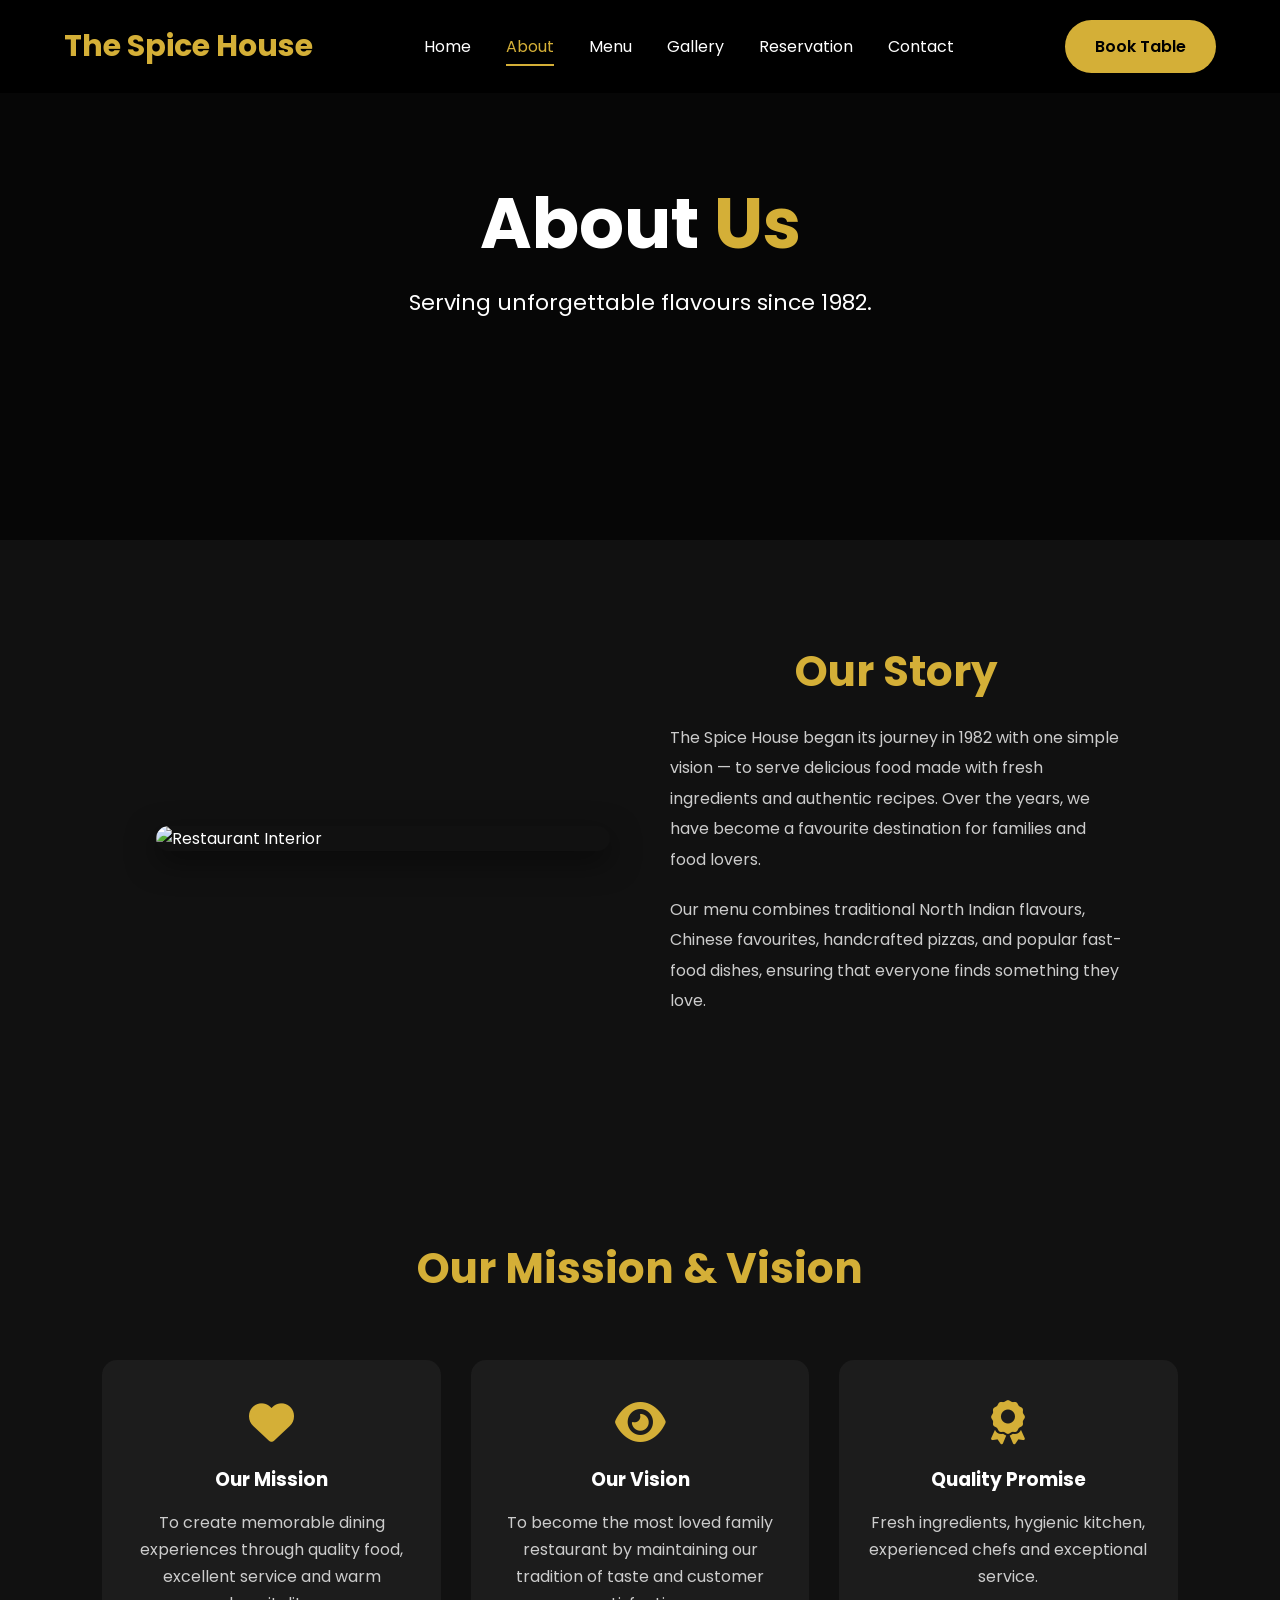
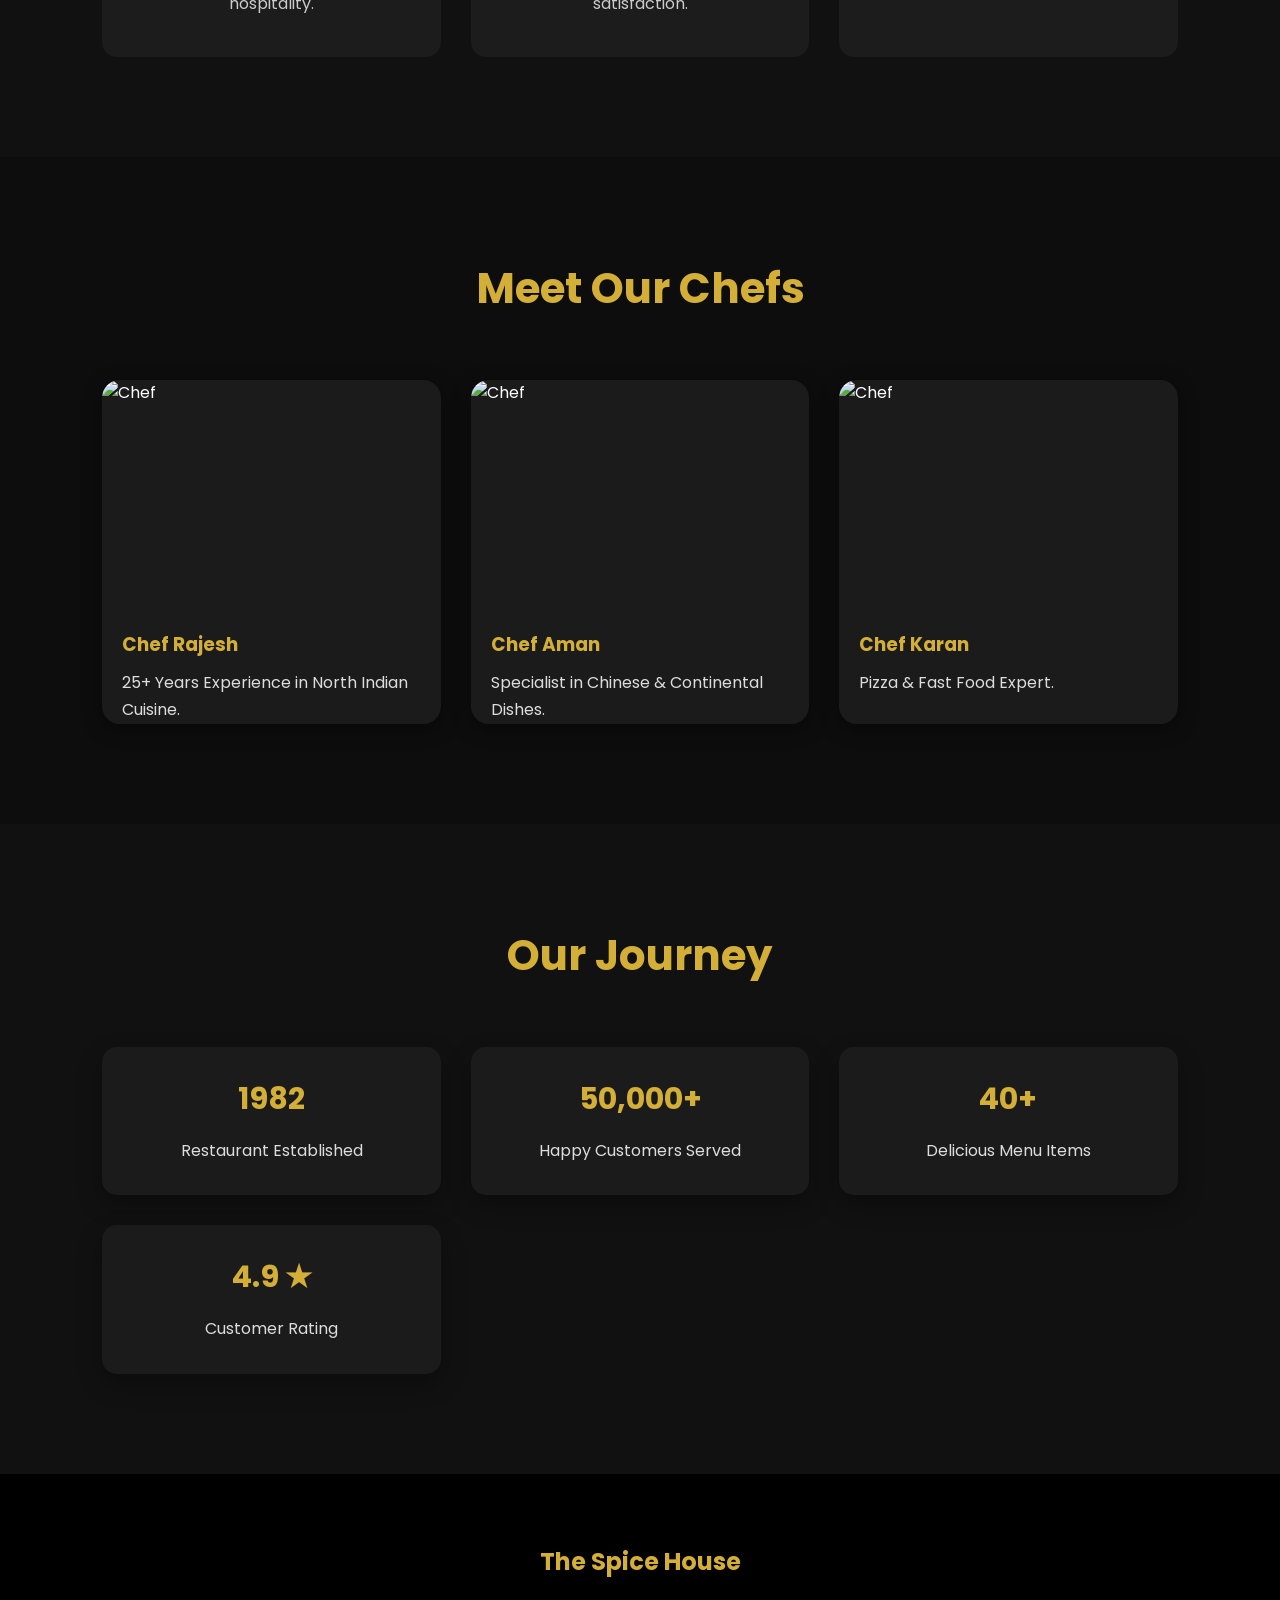
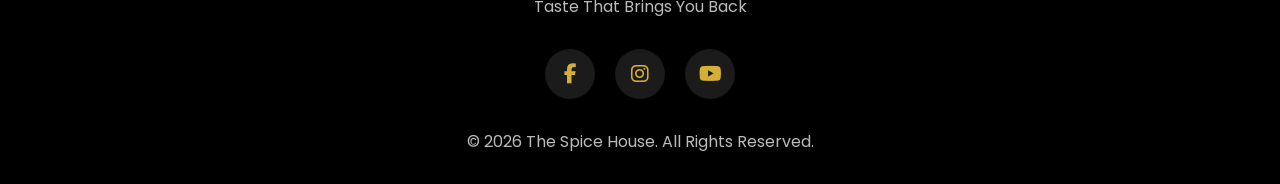
==== about.html @ e23d61c9 "Add files via upload" ====
<!DOCTYPE html>
<html lang="en">
<head>
    <meta charset="UTF-8">
    <meta name="viewport" content="width=device-width, initial-scale=1.0">
    <title>About Us | The Spice House</title>
    <link rel="stylesheet" href="style.css">
    <!-- Google Fonts -->
    <link href="https://fonts.googleapis.com/css2?family=Poppins:wght@300;400;500;600;700&display=swap" rel="stylesheet">

    <!-- Font Awesome -->
    <link rel="stylesheet"
    href="https://cdnjs.cloudflare.com/ajax/libs/font-awesome/6.7.2/css/all.min.css">
</head>
<body>

<!-- ================= HEADER ================= -->

<header>
    <nav class="navbar">

        <div class="logo">
            <h2>The Spice House</h2>
        </div>

        <ul class="nav-links">
            <li><a href="index.html">Home</a></li>
            <li><a href="about.html" class="active">About</a></li>
            <li><a href="menu.html">Menu</a></li>
            <li><a href="gallery.html">Gallery</a></li>
            <li><a href="reservation.html">Reservation</a></li>
            <li><a href="contact.html">Contact</a></li>
        </ul>

        <a href="reservation.html" class="btn">Book Table</a>

    </nav>
</header>

<!-- ================= PAGE BANNER ================= -->

<section class="hero" style="height:60vh;">
    <div class="hero-content">
        <h1>About <span>Us</span></h1>
        <p>Serving unforgettable flavours since 1982.</p>
    </div>
</section>

<!-- ================= STORY ================= -->

<section class="about">

    <div class="container">

        <div class="about-image">
            <img src="images/about/about1.jpg" alt="Restaurant Interior">
        </div>

        <div class="about-text">

            <h2>Our Story</h2>

            <p>
                The Spice House began its journey in 1982 with one simple
                vision — to serve delicious food made with fresh ingredients
                and authentic recipes. Over the years, we have become a
                favourite destination for families and food lovers.
            </p>

            <p>
                Our menu combines traditional North Indian flavours,
                Chinese favourites, handcrafted pizzas, and popular
                fast-food dishes, ensuring that everyone finds something
                they love.
            </p>

        </div>

    </div>

</section>

<!-- ================= MISSION & VISION ================= -->

<section class="why-us">

<h2>Our Mission & Vision</h2>

<div class="features">

<div class="feature">

<i class="fa-solid fa-heart"></i>

<h3>Our Mission</h3>

<p>
To create memorable dining experiences through quality food,
excellent service and warm hospitality.
</p>

</div>

<div class="feature">

<i class="fa-solid fa-eye"></i>

<h3>Our Vision</h3>

<p>
To become the most loved family restaurant by maintaining
our tradition of taste and customer satisfaction.
</p>

</div>

<div class="feature">

<i class="fa-solid fa-award"></i>

<h3>Quality Promise</h3>

<p>
Fresh ingredients, hygienic kitchen,
experienced chefs and exceptional service.
</p>

</div>

</div>

</section>

<!-- ================= OUR CHEFS ================= -->

<section class="featured">

<h2>Meet Our Chefs</h2>

<div class="cards">

<div class="card">

<img src="images/chefs/chef1.jpg" alt="Chef">

<h3>Chef Rajesh</h3>

<p>25+ Years Experience in North Indian Cuisine.</p>

</div>

<div class="card">

<img src="images/chefs/chef2.jpg" alt="Chef">

<h3>Chef Aman</h3>

<p>Specialist in Chinese & Continental Dishes.</p>

</div>

<div class="card">

<img src="images/chefs/chef3.jpg" alt="Chef">

<h3>Chef Karan</h3>

<p>Pizza & Fast Food Expert.</p>

</div>

</div>

</section>

<!-- ================= ACHIEVEMENTS ================= -->

<section class="reviews">

<h2>Our Journey</h2>

<div class="review-container">

<div class="review">

<h3>1982</h3>

<p>Restaurant Established</p>

</div>

<div class="review">

<h3>50,000+</h3>

<p>Happy Customers Served</p>

</div>

<div class="review">

<h3>40+</h3>

<p>Delicious Menu Items</p>

</div>

<div class="review">

<h3>4.9 ★</h3>

<p>Customer Rating</p>

</div>

</div>

</section>

<!-- ================= FOOTER ================= -->

<footer>

<h2>The Spice House</h2>

<p>Taste That Brings You Back</p>

<div class="social">

<a href="#"><i class="fab fa-facebook-f"></i></a>

<a href="#"><i class="fab fa-instagram"></i></a>

<a href="#"><i class="fab fa-youtube"></i></a>

</div>

<p>© 2026 The Spice House. All Rights Reserved.</p>

</footer>

<script src="script.js"></script>

</body>
</html>
---- style.css ----
/* ===========================
   GOOGLE FONTS
=========================== */
@import url('https://fonts.googleapis.com/css2?family=Poppins:wght@300;400;500;600;700;800&display=swap');

/* ===========================
   RESET
=========================== */

*{
    margin:0;
    padding:0;
    box-sizing:border-box;
    scroll-behavior:smooth;
    font-family:'Poppins',sans-serif;
}

body{
    background:#0d0d0d;
    color:#fff;
    overflow-x:hidden;
}

img{
    width:100%;
    display:block;
}

a{
    text-decoration:none;
}

ul{
    list-style:none;
}

.container{
    width:90%;
    max-width:1200px;
    margin:auto;
}

/* ===========================
   SCROLLBAR
=========================== */

::-webkit-scrollbar{
    width:10px;
}

::-webkit-scrollbar-track{
    background:#111;
}

::-webkit-scrollbar-thumb{
    background:#d4af37;
    border-radius:10px;
}

::-webkit-scrollbar-thumb:hover{
    background:#f5c84c;
}

/* ===========================
   BUTTONS
=========================== */

.btn{
    display:inline-block;
    background:#d4af37;
    color:#000;
    padding:14px 30px;
    border-radius:50px;
    font-weight:600;
    transition:.3s;
}

.btn:hover{
    background:#fff;
    transform:translateY(-3px);
}

.btn-outline{
    display:inline-block;
    border:2px solid #d4af37;
    color:#fff;
    padding:14px 30px;
    border-radius:50px;
    margin-left:15px;
    transition:.3s;
}

.btn-outline:hover{
    background:#d4af37;
    color:#000;
}

/* ===========================
   HEADER
=========================== */

header{
    position:fixed;
    width:100%;
    top:0;
    left:0;
    z-index:1000;
    background:rgba(0,0,0,.85);
    backdrop-filter:blur(10px);
}

.navbar{
    width:90%;
    max-width:1200px;
    margin:auto;

    display:flex;
    justify-content:space-between;
    align-items:center;

    padding:20px 0;
}

.logo h2{
    color:#d4af37;
    font-size:30px;
    font-weight:700;
}

.nav-links{
    display:flex;
    gap:35px;
}

.nav-links a{
    color:#fff;
    font-size:16px;
    transition:.3s;
    position:relative;
}

.nav-links a:hover{
    color:#d4af37;
}

.nav-links a::after{

    content:"";
    position:absolute;

    left:0;
    bottom:-8px;

    width:0%;
    height:2px;

    background:#d4af37;
    transition:.3s;

}

.nav-links a:hover::after{
    width:100%;
}

/* ===========================
   HERO
=========================== */

.hero{
    height:100vh;

    background:
    linear-gradient(rgba(0,0,0,.55),rgba(0,0,0,.55)),
    url("images/hero/hero.jpg");

    background-size:cover;
    background-position:center;
    background-repeat:no-repeat;

    display:flex;
    justify-content:center;
    align-items:center;

    text-align:center;
}

.hero-content{
    max-width:800px;
}

.hero h1{
    font-size:70px;
    color:#fff;
    margin-bottom:20px;
    line-height:1.2;
}

.hero span{
    color:#d4af37;
}

.hero p{
    font-size:22px;
    color:#fff;
    margin-bottom:40px;
}

.hero-buttons{
    display:flex;
    justify-content:center;
    gap:20px;
    flex-wrap:wrap;
}

/* ===========================
   HERO ANIMATION
=========================== */

.hero-content{

    animation:fadeUp 1.2s ease;

}

@keyframes fadeUp{

    from{

        opacity:0;
        transform:translateY(60px);

    }

    to{

        opacity:1;
        transform:translateY(0);

    }

}

/* ===========================
   SECTION TITLE
=========================== */

section{

    padding:100px 8%;

}

section h2{

    text-align:center;
    font-size:42px;
    color:#d4af37;
    margin-bottom:60px;

}

/* ===========================
   SMALL DEVICES
=========================== */

@media(max-width:992px){

.hero h1{

    font-size:55px;

}

.hero p{

    font-size:18px;

}

.nav-links{

    gap:20px;

}

}

@media(max-width:768px){

.navbar{

    flex-direction:column;
    gap:20px;

}

.nav-links{

    flex-wrap:wrap;
    justify-content:center;

}

.hero{

    padding-top:120px;

}

.hero h1{

    font-size:42px;

}

.hero p{

    font-size:17px;

}

.hero-buttons{

    flex-direction:column;
    gap:20px;

}

.btn-outline{

    margin-left:0;

}

}

@media(max-width:480px){

.hero h1{

    font-size:34px;

}

.hero p{

    font-size:15px;

}

.logo h2{

    font-size:24px;

}

}

/*=========================================
        ABOUT SECTION
=========================================*/

.about{
    background:#111;
}

.about .container{
    display:flex;
    justify-content:space-between;
    align-items:center;
    gap:60px;
    flex-wrap:wrap;
}

.about-text{
    flex:1;
}

.about-text h2{
    color:#d4af37;
    font-size:42px;
    margin-bottom:20px;
}

.about-text p{
    color:#ccc;
    line-height:1.9;
    margin-bottom:20px;
}

.about-image{
    flex:1;
}

.about-image img{
    border-radius:15px;
    box-shadow:0 10px 30px rgba(0,0,0,.5);
}

/*=========================================
        FEATURED SECTION
=========================================*/

.featured{
    background:#0d0d0d;
}

.cards{

    display:grid;
    grid-template-columns:repeat(auto-fit,minmax(280px,1fr));
    gap:30px;
    margin-top:40px;

}

.card{

    background:#1b1b1b;
    border-radius:18px;
    overflow:hidden;
    transition:.4s;
    box-shadow:0 5px 20px rgba(0,0,0,.4);

}

.card:hover{

    transform:translateY(-10px);

}

.card img{

    height:230px;
    object-fit:cover;

}

.card h3{

    color:#d4af37;
    padding:20px 20px 10px;

}

.card p{

    color:#ddd;
    padding:0 20px;
    line-height:1.7;

}

.card h4{

    color:#fff;
    padding:20px;
    font-size:22px;

}

/*=========================================
        WHY CHOOSE US
=========================================*/

.why-us{

    background:#111;

}

.features{

    display:grid;
    grid-template-columns:repeat(auto-fit,minmax(250px,1fr));
    gap:30px;

}

.feature{

    background:#1c1c1c;
    padding:40px 25px;
    text-align:center;
    border-radius:15px;
    transition:.4s;

}

.feature:hover{

    transform:translateY(-10px);
    background:#222;

}

.feature i{

    font-size:45px;
    color:#d4af37;
    margin-bottom:20px;

}

.feature h3{

    margin-bottom:15px;

}

.feature p{

    color:#ccc;
    line-height:1.7;

}

/*=========================================
            GALLERY
=========================================*/

.gallery{

    background:#0d0d0d;

}

.gallery-container{

    display:grid;
    grid-template-columns:repeat(auto-fit,minmax(280px,1fr));
    gap:25px;

}

.gallery-item{

    overflow:hidden;
    border-radius:15px;

}

.gallery-item img{

    height:260px;
    object-fit:cover;
    transition:.5s;

}

.gallery-item:hover img{

    transform:scale(1.1);

}

/*=========================================
        CONTACT
=========================================*/

.contact{

    background:#111;

}

.contact-container{

    display:grid;
    grid-template-columns:1fr 1fr;
    gap:50px;

}

.contact-info h3{

    color:#d4af37;
    margin-bottom:25px;

}

.contact-info p{

    margin-bottom:18px;
    color:#ddd;
    line-height:1.7;

}

.contact-info i{

    color:#d4af37;
    margin-right:10px;

}

/*=========================================
        FORMS
=========================================*/

form{

    display:flex;
    flex-direction:column;
    gap:20px;

}

input,
select,
textarea{

    padding:16px;
    background:#1c1c1c;
    color:white;
    border:none;
    border-radius:10px;
    outline:none;
    font-size:16px;

}

textarea{

    resize:none;

}

input:focus,
select:focus,
textarea:focus{

    border:2px solid #d4af37;

}

/*=========================================
        RESERVATION
=========================================*/

.reservation{

    background:#0d0d0d;

}

.reservation-container{

    width:100%;
    max-width:800px;
    margin:auto;

}

/*=========================================
        GOOGLE MAP
=========================================*/

.map iframe{

    border-radius:15px;

}

/*=========================================
        RESPONSIVE
=========================================*/

@media(max-width:768px){

.about .container{

flex-direction:column;

}

.contact-container{

grid-template-columns:1fr;

}

.about-text h2{

font-size:34px;

}

}

/*=========================================
        REVIEWS SECTION
=========================================*/

.reviews{
    background:#111;
}

.review-container{

    display:grid;
    grid-template-columns:repeat(auto-fit,minmax(280px,1fr));
    gap:30px;
    margin-top:40px;

}

.review{

    background:#1b1b1b;
    padding:30px;
    border-radius:15px;
    text-align:center;
    transition:.4s;
    box-shadow:0 10px 25px rgba(0,0,0,.3);

}

.review:hover{

    transform:translateY(-10px);

}

.review h3{

    color:#d4af37;
    font-size:30px;
    margin-bottom:15px;

}

.review h4{

    color:#d4af37;
    margin-top:20px;

}

.review p{

    color:#ddd;
    line-height:1.8;

}

/*=========================================
        OPENING HOURS
=========================================*/

.hours{

    background:#0d0d0d;
    text-align:center;

}

.hours p{

    color:#ddd;
    font-size:20px;
    margin:15px 0;

}

/*=========================================
        FOOTER
=========================================*/

footer{

    background:#000;
    text-align:center;
    padding:70px 20px 30px;

}

footer h2{

    color:#d4af37;
    margin-bottom:15px;

}

footer p{

    color:#bbb;
    margin-top:15px;

}

.social{

    margin:30px 0;

}

.social a{

    display:inline-flex;
    justify-content:center;
    align-items:center;

    width:50px;
    height:50px;

    background:#1b1b1b;
    color:#d4af37;

    border-radius:50%;

    margin:0 8px;

    font-size:20px;

    transition:.4s;

}

.social a:hover{

    background:#d4af37;
    color:#000;
    transform:translateY(-5px);

}

/*=========================================
        ACTIVE NAVBAR
=========================================*/

.nav-links a.active{

    color:#d4af37;

}

.nav-links a.active::after{

    width:100%;

}

/*=========================================
        CARD IMAGE EFFECT
=========================================*/

.card{

    overflow:hidden;

}

.card img{

    transition:.5s;

}

.card:hover img{

    transform:scale(1.08);

}

/*=========================================
        BUTTON EFFECT
=========================================*/

.btn,
.btn-outline{

    transition:.4s;

}

.btn:hover{

    box-shadow:0 10px 25px rgba(212,175,55,.4);

}

.btn-outline:hover{

    box-shadow:0 10px 25px rgba(212,175,55,.4);

}

/*=========================================
        SCROLL TO TOP
=========================================*/

#topBtn{

    position:fixed;

    right:25px;
    bottom:25px;

    width:55px;
    height:55px;

    border:none;

    background:#d4af37;

    color:#000;

    border-radius:50%;

    cursor:pointer;

    font-size:22px;

    display:none;

    z-index:999;

    transition:.3s;

}

#topBtn:hover{

    transform:scale(1.1);

}

/*=========================================
        SMOOTH ANIMATION
=========================================*/

.card,
.feature,
.review,
.gallery-item{

    animation:fadeIn .8s ease;

}

@keyframes fadeIn{

    from{

        opacity:0;
        transform:translateY(30px);

    }

    to{

        opacity:1;
        transform:translateY(0);

    }

}

/*=========================================
        EXTRA RESPONSIVE
=========================================*/

@media(max-width:992px){

.review-container{

grid-template-columns:repeat(2,1fr);

}

}

@media(max-width:768px){

.review-container{

grid-template-columns:1fr;

}

.hours p{

font-size:17px;

}

footer{

padding:50px 20px;

}

.social a{

width:45px;
height:45px;
font-size:18px;

}

}

@media(max-width:480px){

section{

padding:70px 20px;

}

section h2{

font-size:32px;

}

.card h3{

font-size:22px;

}

.card h4{

font-size:20px;

}

}
/* ==========================================
   RESPONSIVE CSS (PART 4)
========================================== */

/* ---------- Tablet ---------- */
@media (max-width:992px){

header{
    padding:15px 5%;
}

.navbar{
    gap:20px;
}

.hero h1{
    font-size:55px;
}

.hero p{
    font-size:20px;
}

.about-container{
    flex-direction:column;
    text-align:center;
}

.about-image,
.about-text{
    width:100%;
}

.menu-container{
    grid-template-columns:repeat(2,1fr);
}

.gallery-container{
    grid-template-columns:repeat(2,1fr);
}

.contact-container{
    flex-direction:column;
}

.contact-info,
.contact-form{
    width:100%;
}

}


/* ---------- Mobile ---------- */

@media (max-width:768px){

header{
    flex-direction:column;
    padding:15px;
}

.logo{
    margin-bottom:15px;
}

.navbar{
    flex-wrap:wrap;
    justify-content:center;
    gap:15px;
}

.book-btn{
    margin-top:15px;
}

.hero{
    height:80vh;
    padding:20px;
}

.hero h1{
    font-size:40px;
}

.hero p{
    font-size:18px;
}

.hero-buttons{
    display:flex;
    flex-direction:column;
    gap:15px;
}

.hero-buttons a{
    width:220px;
    margin:auto;
}

.about{
    padding:60px 20px;
}

.about h2{
    font-size:32px;
}

.menu{
    padding:60px 20px;
}

.menu-container{
    grid-template-columns:1fr;
}

.gallery{
    padding:60px 20px;
}

.gallery-container{
    grid-template-columns:1fr;
}

.reservation{
    padding:60px 20px;
}

.contact{
    padding:60px 20px;
}

.footer{
    text-align:center;
}

.footer-container{
    flex-direction:column;
    gap:30px;
}

}


/* ---------- Small Mobile ---------- */

@media (max-width:480px){

.hero h1{
    font-size:30px;
}

.hero p{
    font-size:16px;
}

.btn,
.btn-outline{
    width:100%;
}

.section-title{
    font-size:28px;
}

.menu-card img{
    height:220px;
}

.gallery img{
    height:250px;
    object-fit:cover;
}

}
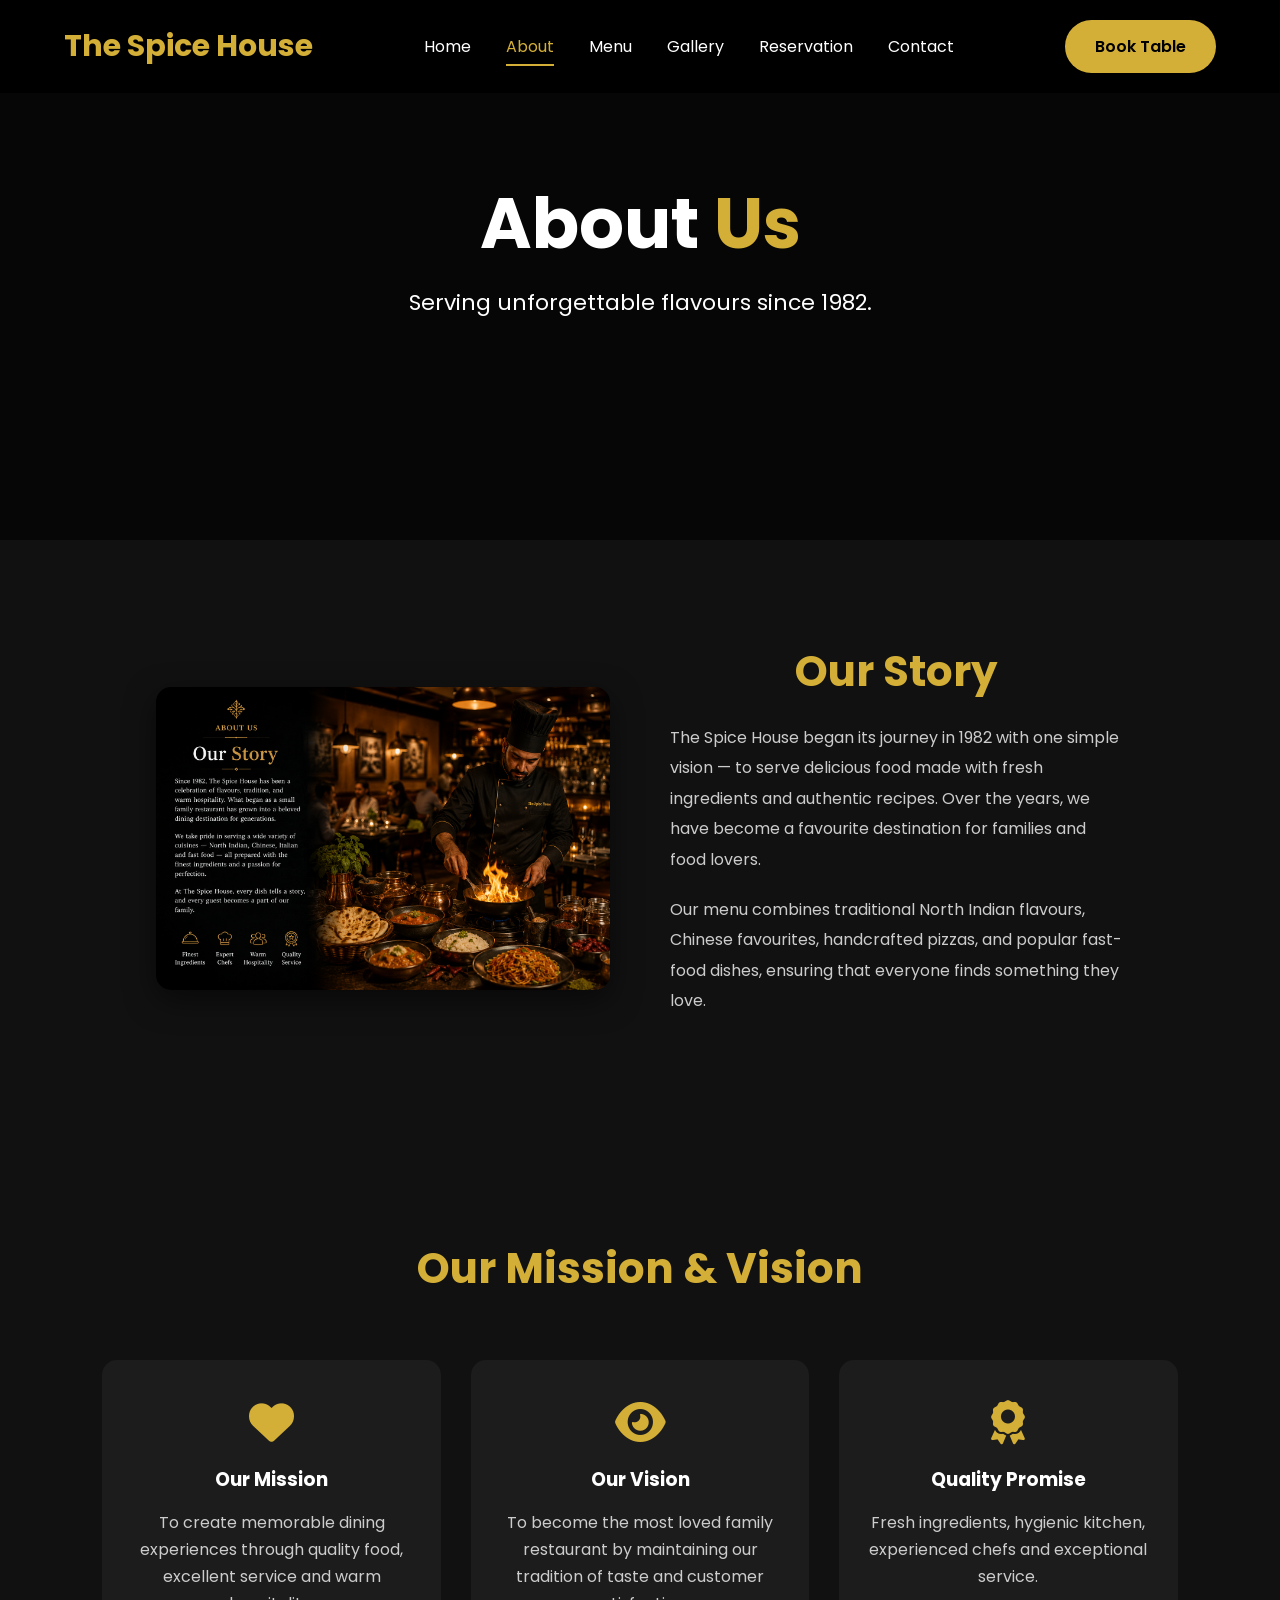
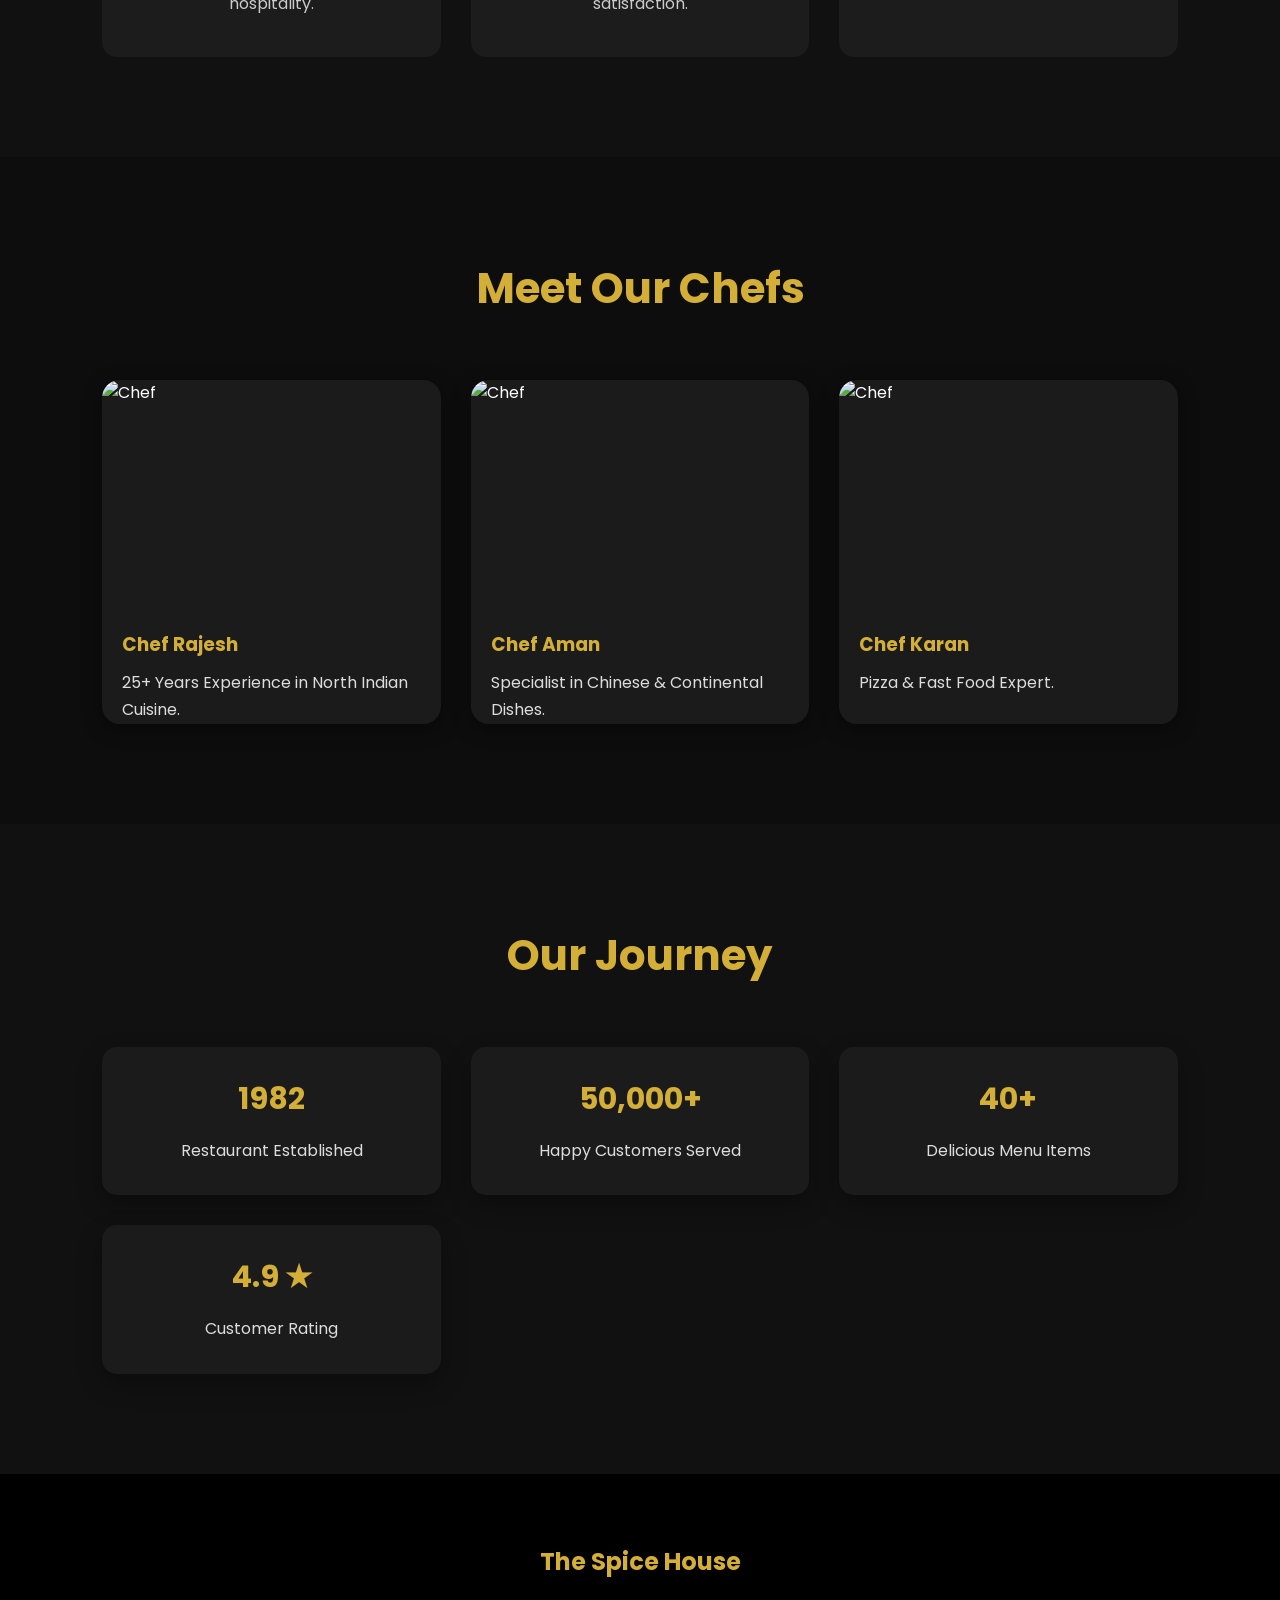
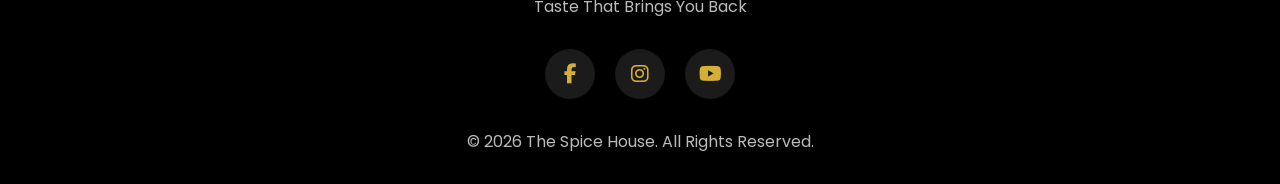
==== commit 2b097731: "Fix HTML encoding issues in about.html" ====
--- a/about.html
+++ b/about.html
@@ -53,7 +53,7 @@
     <div class="container">
 
         <div class="about-image">
-            <img src="images/about/about1.jpg" alt="Restaurant Interior">
+            <img src="about/about1.jpg" alt="Restaurant Interior">
         </div>
 
         <div class="about-text">
@@ -242,4 +242,4 @@
 <script src="script.js"></script>
 
 </body>
-</html>+</html>
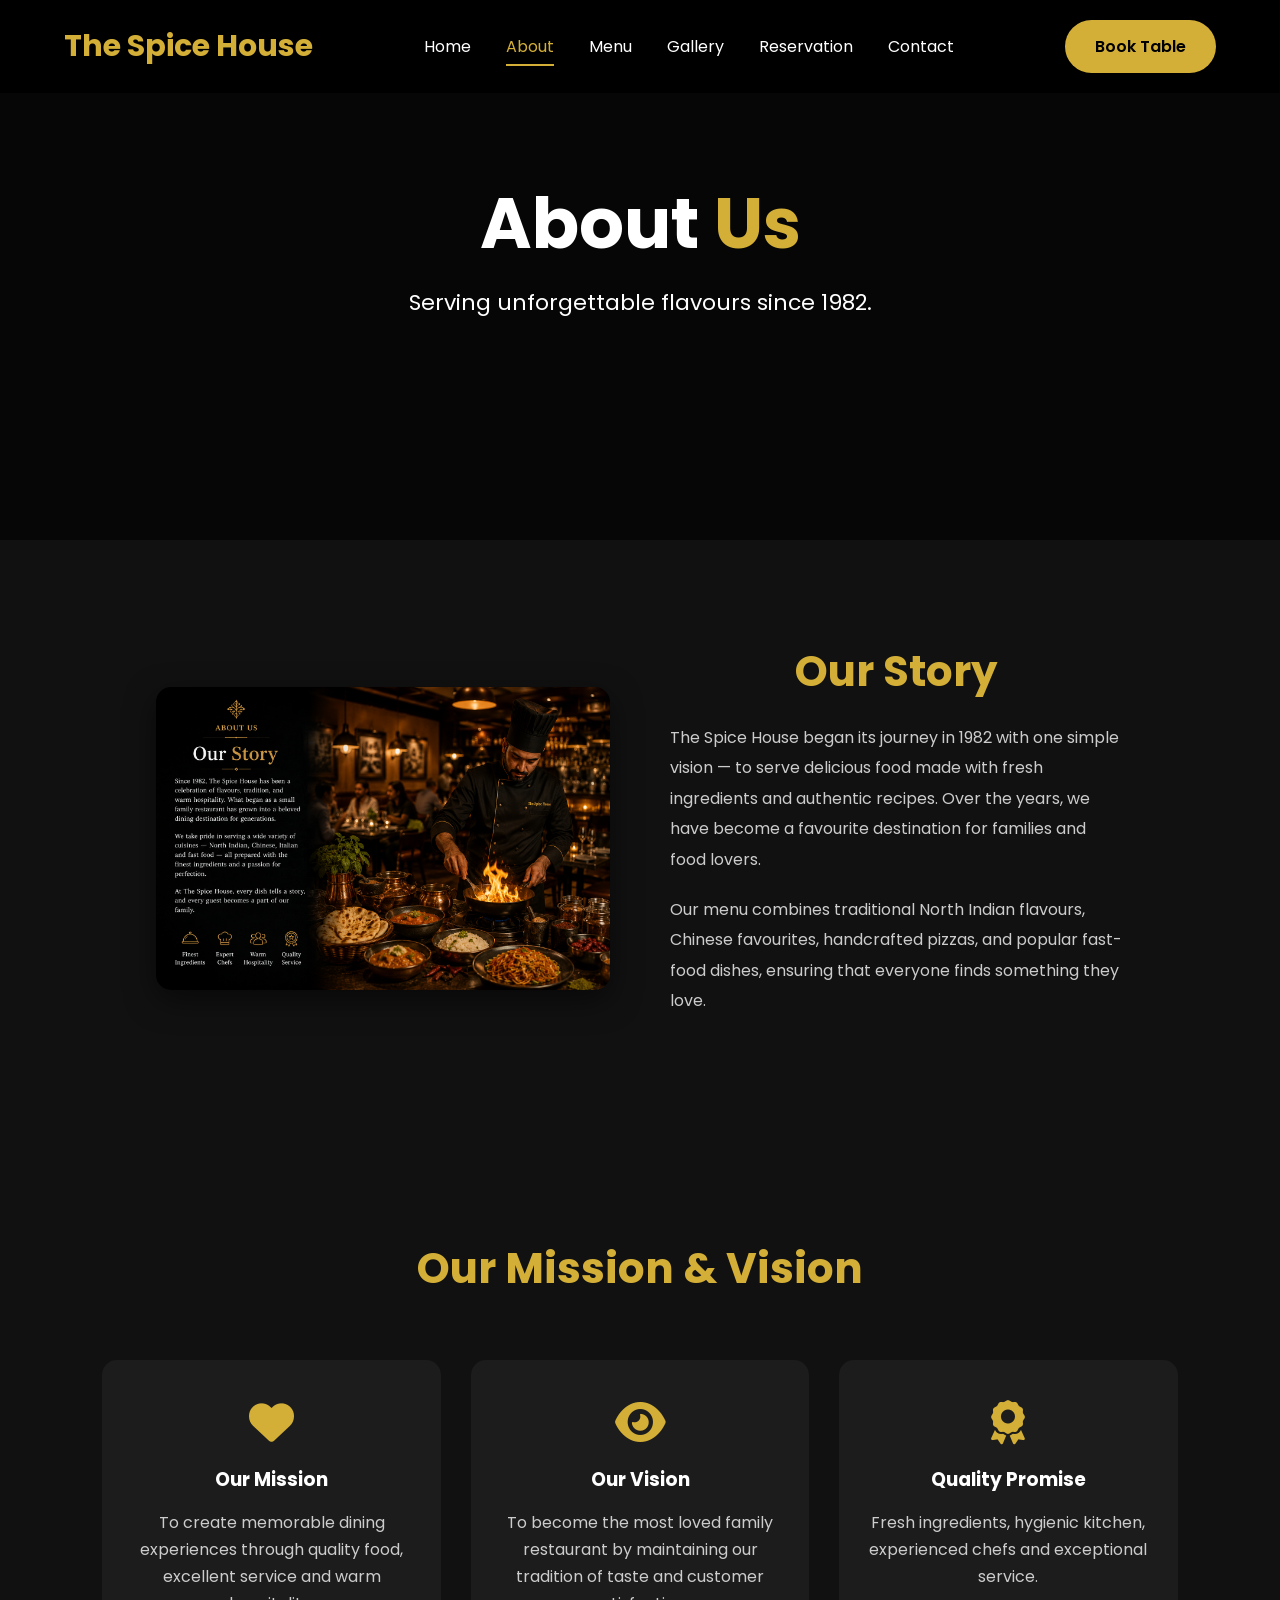
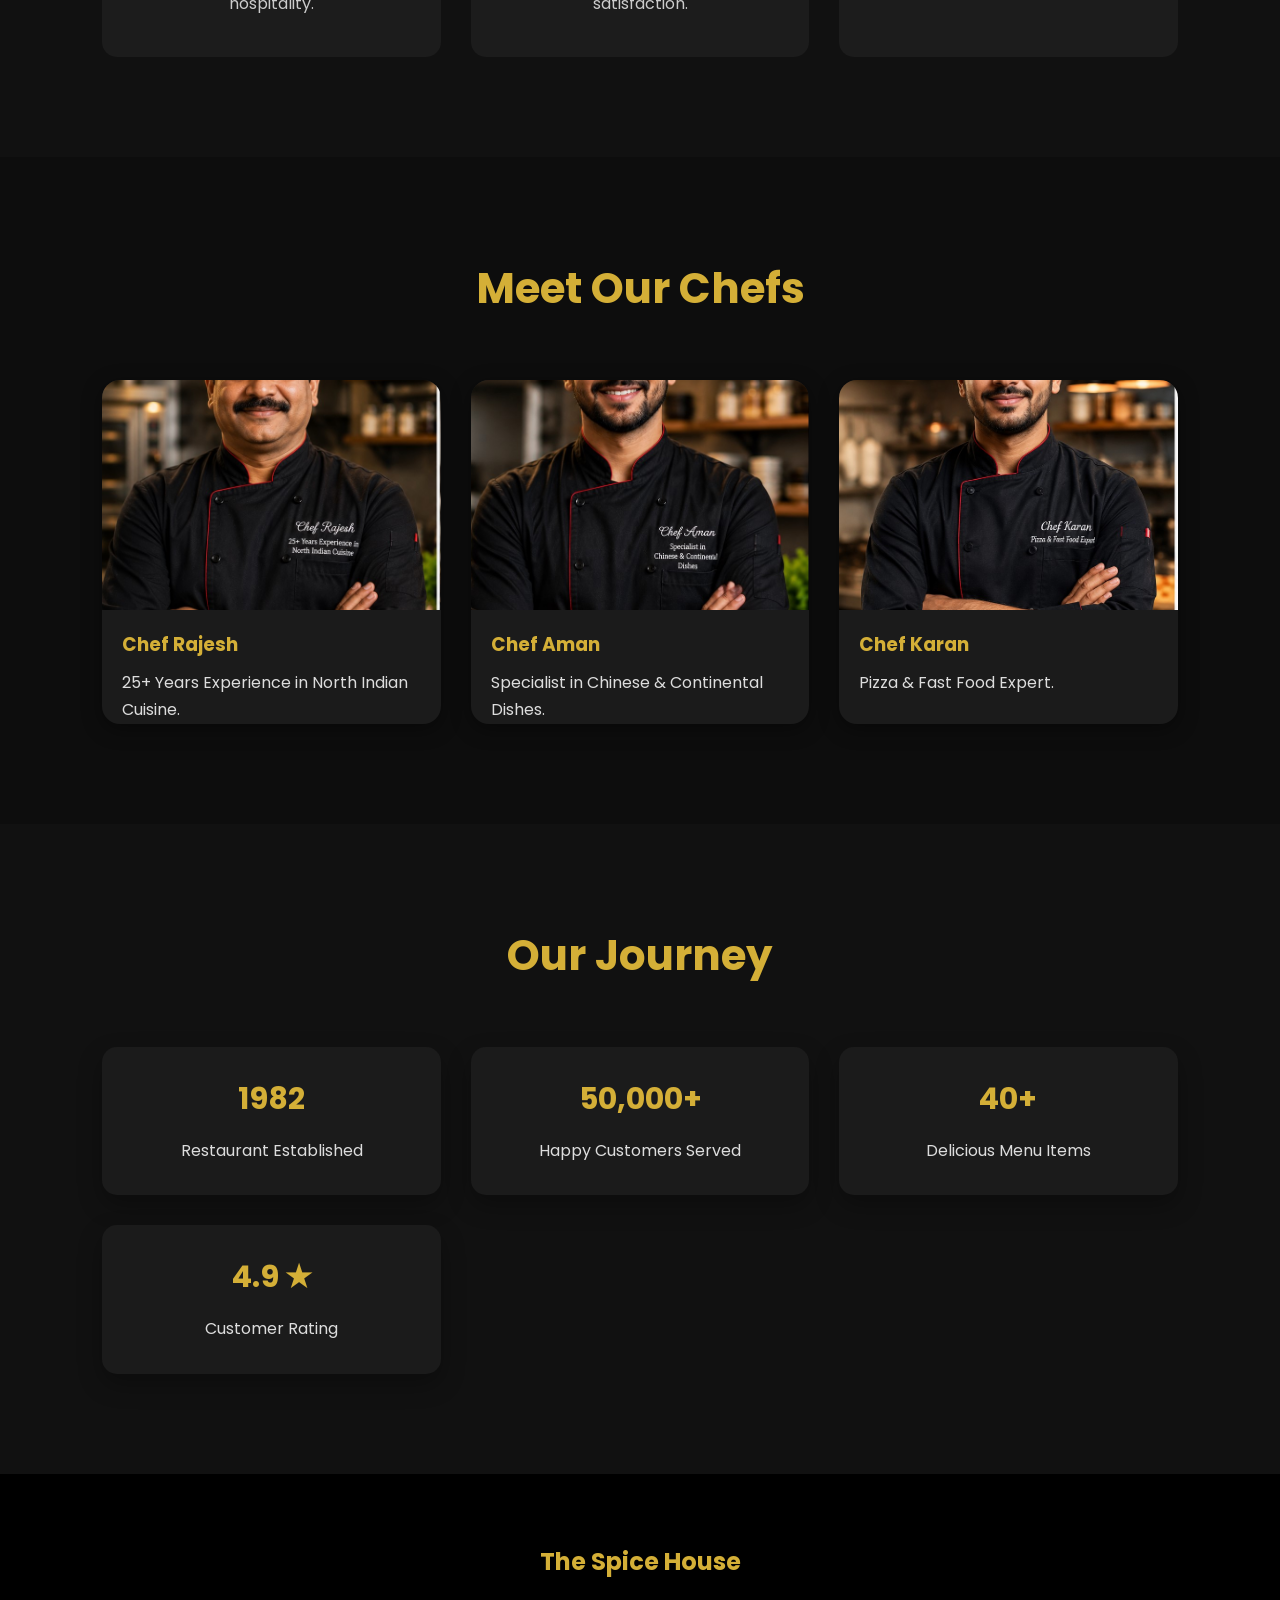
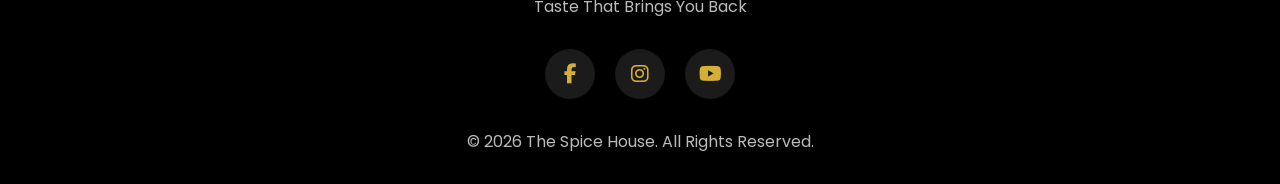
==== commit 1d368e35: "Fix HTML encoding issues in about.html" ====
--- a/about.html
+++ b/about.html
@@ -141,7 +141,7 @@
 
 <div class="card">
 
-<img src="images/chefs/chef1.jpg" alt="Chef">
+<img src="chefs/chef1.jpg" alt="Chef">
 
 <h3>Chef Rajesh</h3>
 
@@ -151,7 +151,7 @@
 
 <div class="card">
 
-<img src="images/chefs/chef2.jpg" alt="Chef">
+<img src="chefs/chef2.jpg" alt="Chef">
 
 <h3>Chef Aman</h3>
 
@@ -161,7 +161,7 @@
 
 <div class="card">
 
-<img src="images/chefs/chef3.jpg" alt="Chef">
+<img src="chefs/chef3.jpg" alt="Chef">
 
 <h3>Chef Karan</h3>
 
